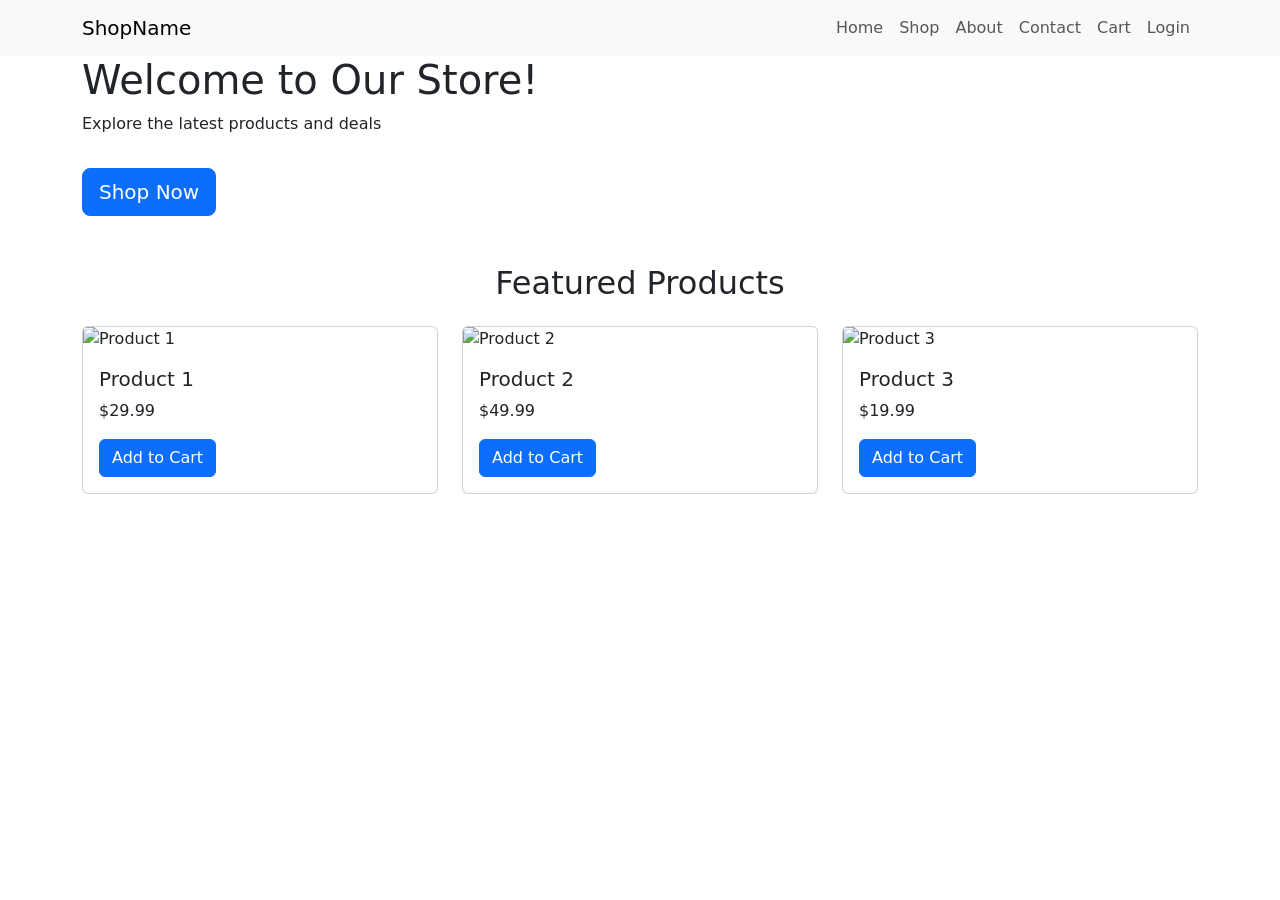
==== index.html @ 3c4db878 "Added the Boostrap JS line" ====
<!DOCTYPE html>
<html lang="en">
<head>
  <meta charset="UTF-8">
  <meta name="viewport" content="width=device-width, initial-scale=1.0">
  <title>Next Top Computers</title>
  <link href="https://cdn.jsdelivr.net/npm/bootstrap@5.3.0/dist/css/bootstrap.min.css" rel="stylesheet">
</head>
<body>

    <!-- Navbar -->
    <nav class="navbar navbar-expand-lg navbar-light bg-light">
      <div class="container">
        <a class="navbar-brand" href="#">ShopName</a>
        <button class="navbar-toggler" type="button" data-bs-toggle="collapse" data-bs-target="#navbarNav" aria-controls="navbarNav" aria-expanded="false" aria-label="Toggle navigation">
          <span class="navbar-toggler-icon"></span>
        </button>
        <div class="collapse navbar-collapse" id="navbarNav">
          <ul class="navbar-nav ms-auto">
            <li class="nav-item"><a class="nav-link" href="#">Home</a></li>
            <li class="nav-item"><a class="nav-link" href="#">Shop</a></li>
            <li class="nav-item"><a class="nav-link" href="#">About</a></li>
            <li class="nav-item"><a class="nav-link" href="#">Contact</a></li>
            <li class="nav-item"><a class="nav-link" href="#"><i class="bi bi-cart"></i> Cart</a></li>
            <li class="nav-item"><a class="nav-link" href="#">Login</a></li>
          </ul>
        </div>
      </div>
    </nav>

    <!-- Hero Section -->
  <section class="hero-section">
    <div class="container">
      <h1>Welcome to Our Store!</h1>
      <p>Explore the latest products and deals</p>
      <a href="#products" class="btn btn-primary btn-lg mt-3">Shop Now</a>
    </div>
  </section>

  <!-- Product Section -->
  <section id="products" class="py-5">
    <div class="container">
      <h2 class="text-center mb-4">Featured Products</h2>
      <div class="row">
        
        <!-- Product Card -->
        <div class="col-md-4 mb-4">
          <div class="card product-card">
            <img src="https://via.placeholder.com/300x200" class="card-img-top" alt="Product 1">
            <div class="card-body">
              <h5 class="card-title">Product 1</h5>
              <p class="card-text">$29.99</p>
              <a href="#" class="btn btn-primary">Add to Cart</a>
            </div>
          </div>
        </div>

        <!-- Repeat Product Cards as Needed -->
        <div class="col-md-4 mb-4">
          <div class="card product-card">
            <img src="https://via.placeholder.com/300x200" class="card-img-top" alt="Product 2">
            <div class="card-body">
              <h5 class="card-title">Product 2</h5>
              <p class="card-text">$49.99</p>
              <a href="#" class="btn btn-primary">Add to Cart</a>
            </div>
          </div>
        </div>

        <div class="col-md-4 mb-4">
          <div class="card product-card">
            <img src="https://via.placeholder.com/300x200" class="card-img-top" alt="Product 3">
            <div class="card-body">
              <h5 class="card-title">Product 3</h5>
              <p class="card-text">$19.99</p>
              <a href="#" class="btn btn-primary">Add to Cart</a>
            </div>
          </div>
        </div>

      </div>
    </div>
  </section>
  
 <!-- Bootstrap JS -->
 <script src="https://cdn.jsdelivr.net/npm/bootstrap@5.3.0/dist/js/bootstrap.bundle.min.js"></script>
</body>
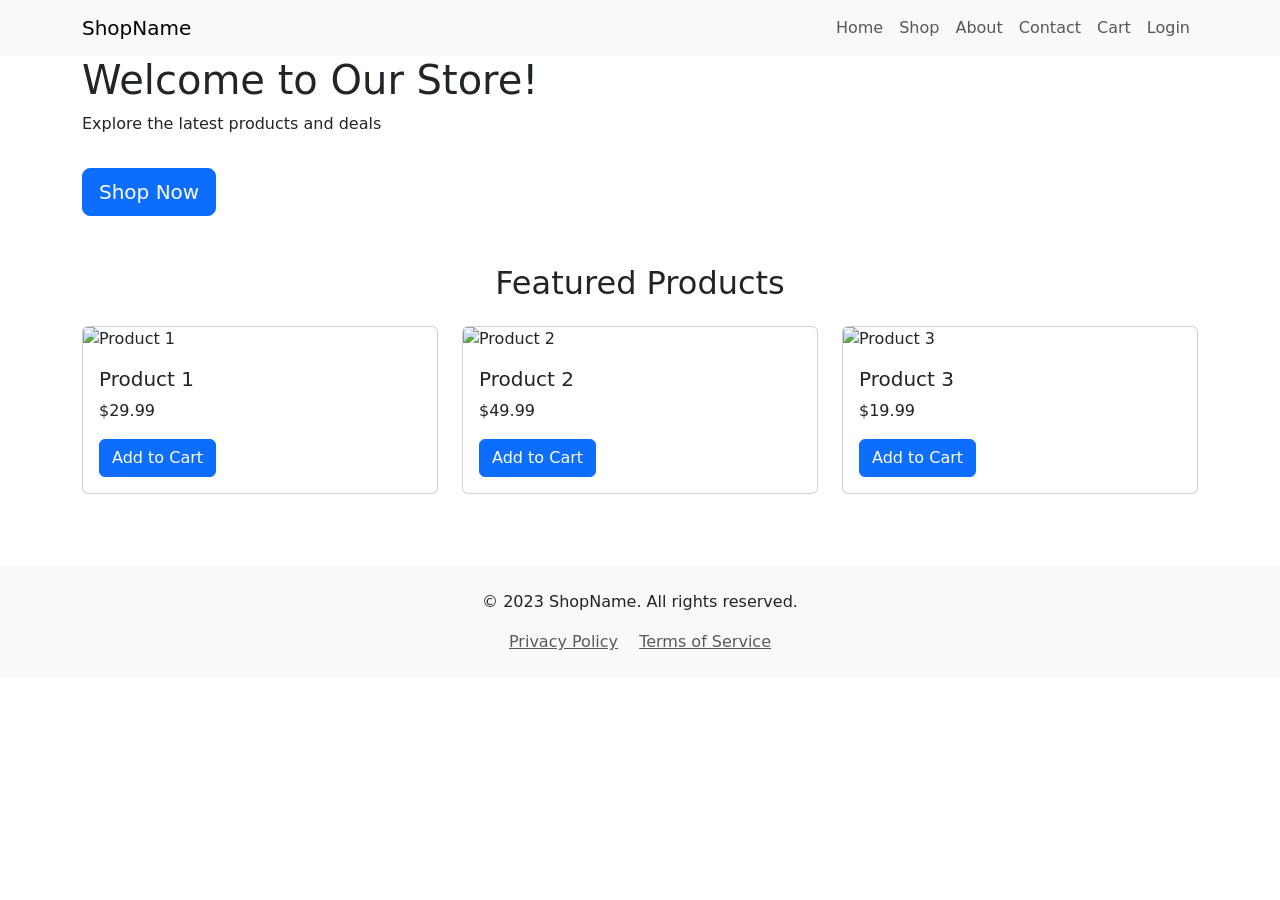
==== commit f4370a62: "Added the footer section" ====
--- a/index.html
+++ b/index.html
@@ -81,7 +81,19 @@
       </div>
     </div>
   </section>
-  
+
+   <!-- Footer -->
+   <footer class="bg-light py-4">
+    <div class="container text-center">
+      <p>&copy; 2023 ShopName. All rights reserved.</p>
+      <div>
+        <a href="#" class="text-muted mx-2">Privacy Policy</a>
+        <a href="#" class="text-muted mx-2">Terms of Service</a>
+      </div>
+    </div>
+  </footer>
+
  <!-- Bootstrap JS -->
  <script src="https://cdn.jsdelivr.net/npm/bootstrap@5.3.0/dist/js/bootstrap.bundle.min.js"></script>
-</body>+</body>
+</html>
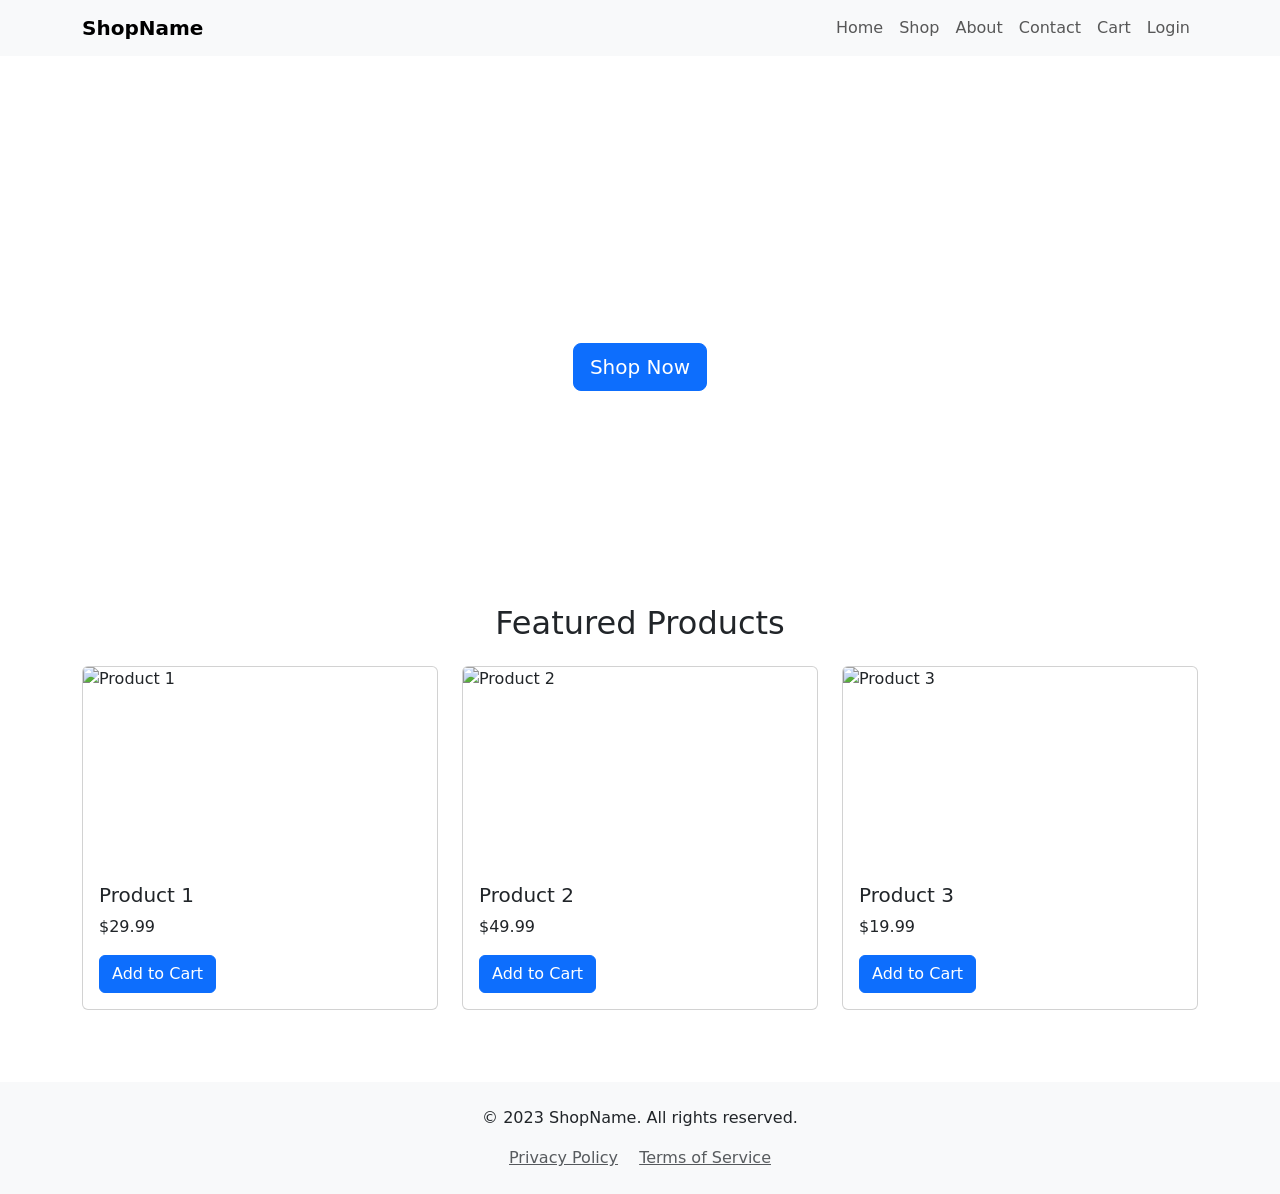
==== commit 7a182a06: "Linked the CSS stylesheet to HTML" ====
--- a/index.html
+++ b/index.html
@@ -5,6 +5,7 @@
   <meta name="viewport" content="width=device-width, initial-scale=1.0">
   <title>Next Top Computers</title>
   <link href="https://cdn.jsdelivr.net/npm/bootstrap@5.3.0/dist/css/bootstrap.min.css" rel="stylesheet">
+  <link rel="stylesheet" href="./static/style.css">
 </head>
 <body>
 
--- a/static/style.css
+++ b/static/style.css
@@ -0,0 +1,21 @@
+/* Additional custom styles */
+.navbar-brand {
+    font-weight: bold;
+  }
+  .hero-section {
+    background: url('https://via.placeholder.com/1500x500') no-repeat center center;
+    background-size: cover;
+    height: 500px;
+    color: #fff;
+    display: flex;
+    align-items: center;
+    justify-content: center;
+    text-align: center;
+  }
+  .hero-section h1 {
+    font-size: 3rem;
+  }
+  .product-card img {
+    height: 200px;
+    object-fit: cover;
+  }
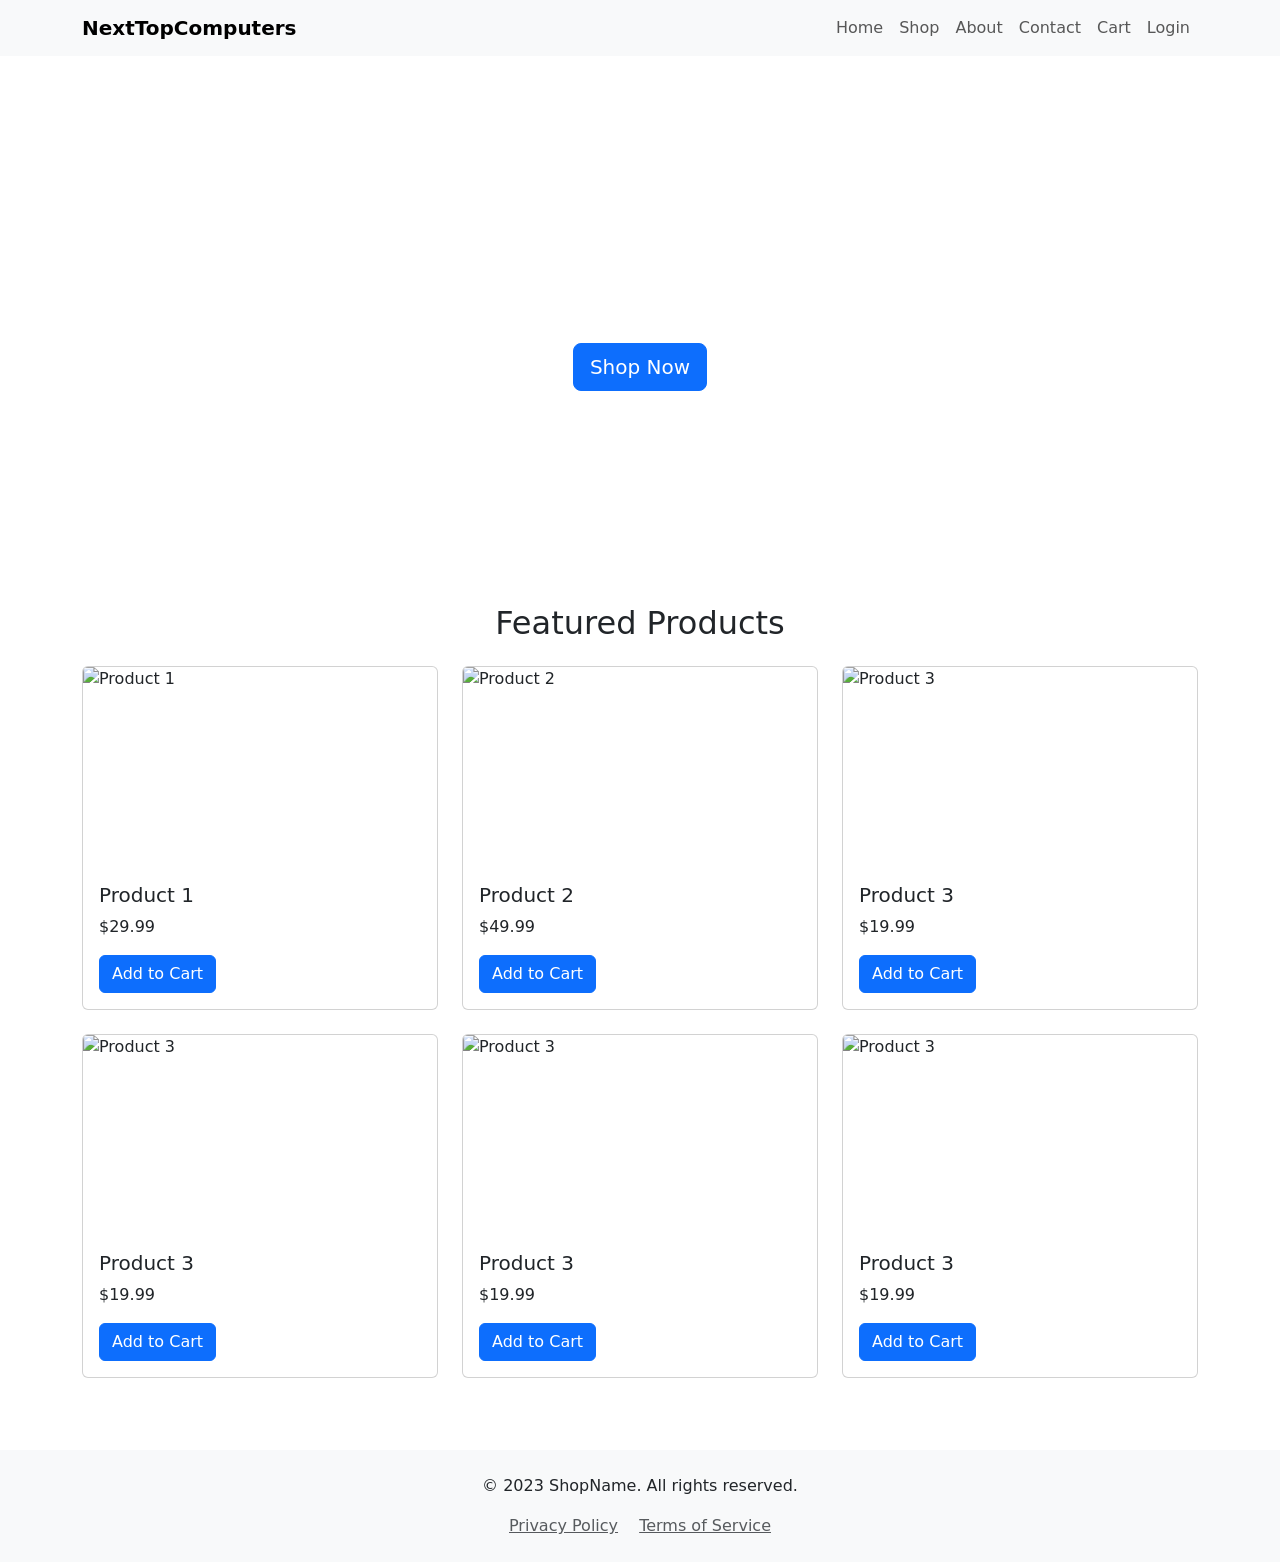
==== commit 09b74567: "Added 3 more cards" ====
--- a/index.html
+++ b/index.html
@@ -12,7 +12,7 @@
     <!-- Navbar -->
     <nav class="navbar navbar-expand-lg navbar-light bg-light">
       <div class="container">
-        <a class="navbar-brand" href="#">ShopName</a>
+        <a class="navbar-brand" href="#">NextTopComputers</a>
         <button class="navbar-toggler" type="button" data-bs-toggle="collapse" data-bs-target="#navbarNav" aria-controls="navbarNav" aria-expanded="false" aria-label="Toggle navigation">
           <span class="navbar-toggler-icon"></span>
         </button>
@@ -56,7 +56,7 @@
           </div>
         </div>
 
-        <!-- Repeat Product Cards as Needed -->
+        
         <div class="col-md-4 mb-4">
           <div class="card product-card">
             <img src="https://via.placeholder.com/300x200" class="card-img-top" alt="Product 2">
@@ -79,6 +79,41 @@
           </div>
         </div>
 
+        <div class="col-md-4 mb-4">
+            <div class="card product-card">
+              <img src="https://via.placeholder.com/300x200" class="card-img-top" alt="Product 3">
+              <div class="card-body">
+                <h5 class="card-title">Product 3</h5>
+                <p class="card-text">$19.99</p>
+                <a href="#" class="btn btn-primary">Add to Cart</a>
+              </div>
+            </div>
+          </div>
+
+          <div class="col-md-4 mb-4">
+            <div class="card product-card">
+              <img src="https://via.placeholder.com/300x200" class="card-img-top" alt="Product 3">
+              <div class="card-body">
+                <h5 class="card-title">Product 3</h5>
+                <p class="card-text">$19.99</p>
+                <a href="#" class="btn btn-primary">Add to Cart</a>
+              </div>
+            </div>
+          </div>
+
+          <div class="col-md-4 mb-4">
+            <div class="card product-card">
+              <img src="https://via.placeholder.com/300x200" class="card-img-top" alt="Product 3">
+              <div class="card-body">
+                <h5 class="card-title">Product 3</h5>
+                <p class="card-text">$19.99</p>
+                <a href="#" class="btn btn-primary">Add to Cart</a>
+              </div>
+            </div>
+          </div>
+
+        
+
       </div>
     </div>
   </section>
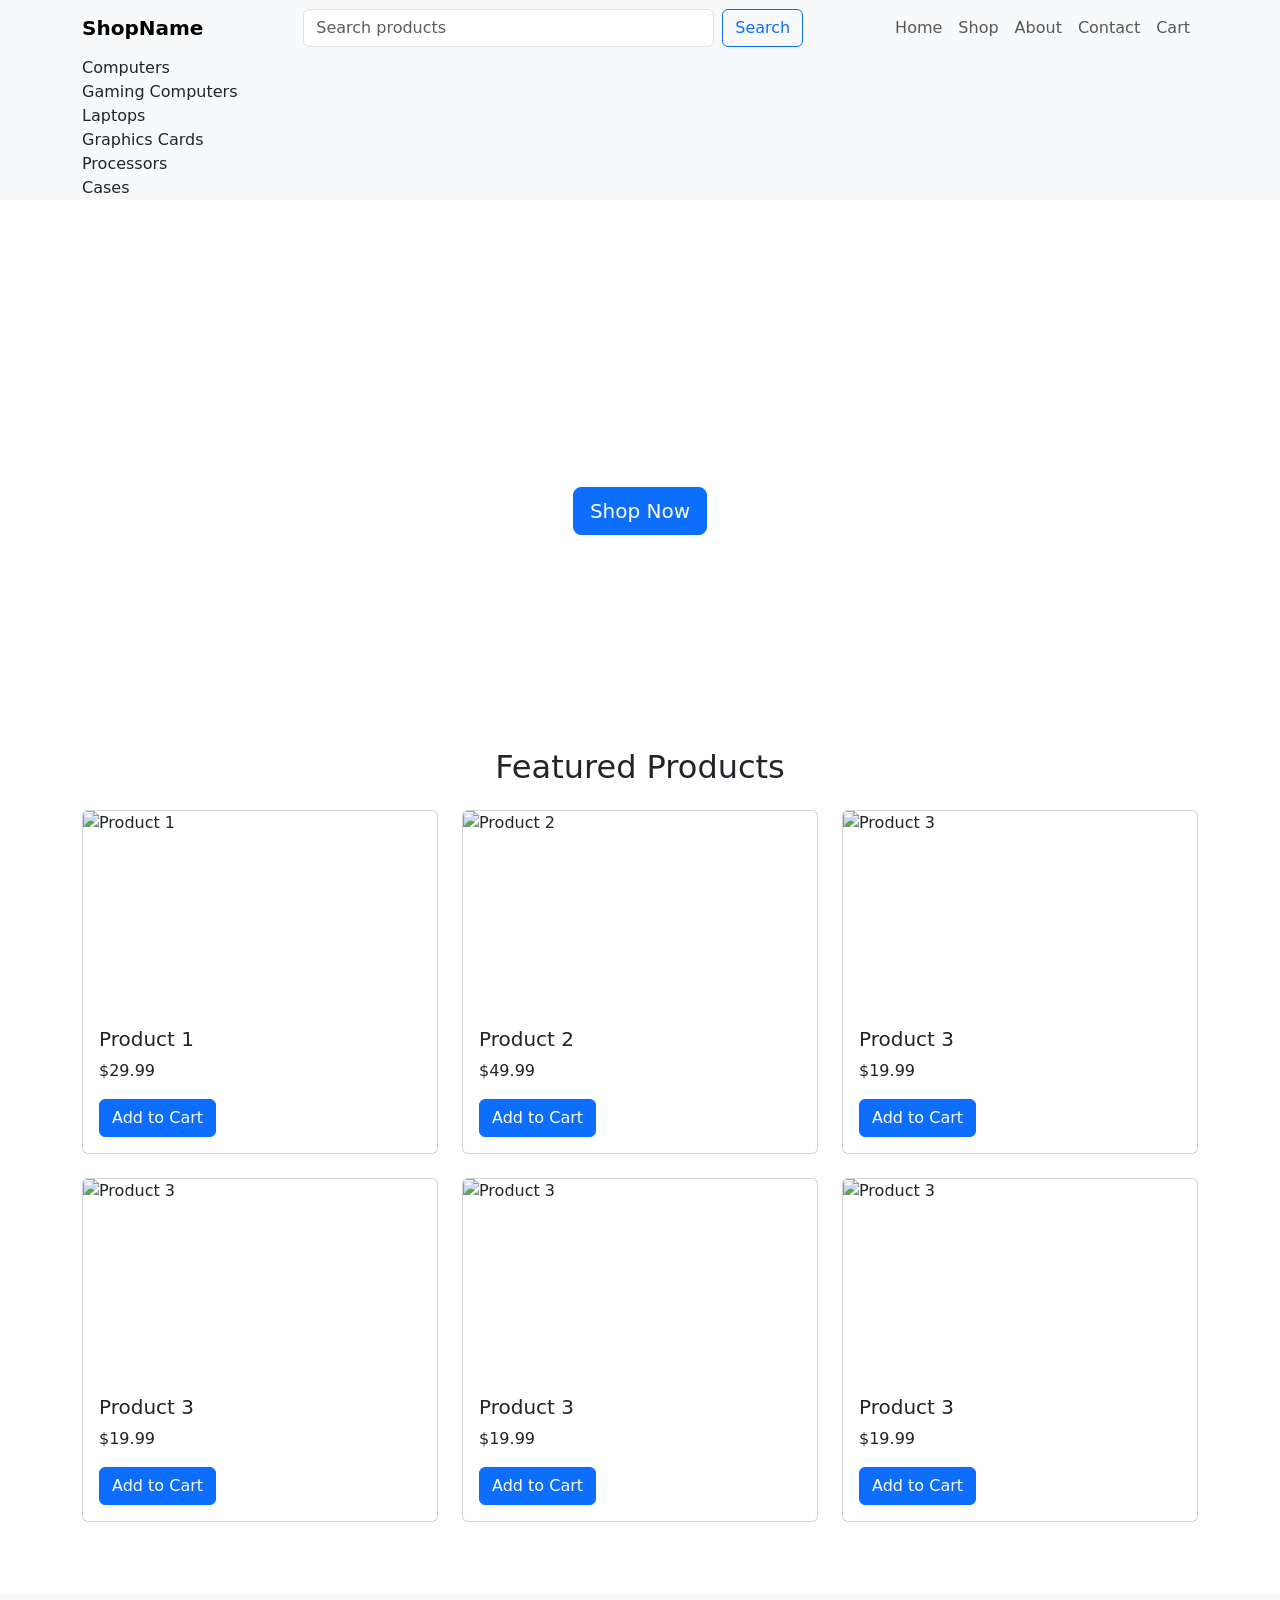
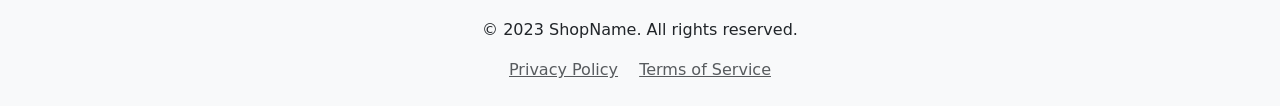
==== commit c91e9195: "Added a search bar and product categories" ====
--- a/index.html
+++ b/index.html
@@ -9,25 +9,42 @@
 </head>
 <body>
 
-    <!-- Navbar -->
-    <nav class="navbar navbar-expand-lg navbar-light bg-light">
-      <div class="container">
-        <a class="navbar-brand" href="#">NextTopComputers</a>
-        <button class="navbar-toggler" type="button" data-bs-toggle="collapse" data-bs-target="#navbarNav" aria-controls="navbarNav" aria-expanded="false" aria-label="Toggle navigation">
-          <span class="navbar-toggler-icon"></span>
-        </button>
-        <div class="collapse navbar-collapse" id="navbarNav">
-          <ul class="navbar-nav ms-auto">
-            <li class="nav-item"><a class="nav-link" href="#">Home</a></li>
-            <li class="nav-item"><a class="nav-link" href="#">Shop</a></li>
-            <li class="nav-item"><a class="nav-link" href="#">About</a></li>
-            <li class="nav-item"><a class="nav-link" href="#">Contact</a></li>
-            <li class="nav-item"><a class="nav-link" href="#"><i class="bi bi-cart"></i> Cart</a></li>
-            <li class="nav-item"><a class="nav-link" href="#">Login</a></li>
-          </ul>
-        </div>
+     <!-- Navbar -->
+  <nav class="navbar navbar-expand-lg navbar-light bg-light">
+    <div class="container d-flex align-items-center justify-content-between">
+      
+      <!-- Brand Name -->
+      <a class="navbar-brand" href="#">ShopName</a>
+
+      <!-- Centered Search Bar -->
+      <form class="d-flex mx-3" style="flex-grow: 1; max-width: 500px;">
+        <input class="form-control me-2" type="search" placeholder="Search products" aria-label="Search">
+        <button class="btn btn-outline-primary" type="submit">Search</button>
+      </form>
+
+      <!-- Right-Side Links -->
+      <div class="navbar-nav">
+        <a class="nav-link" href="#">Home</a>
+        <a class="nav-link" href="#">Shop</a>
+        <a class="nav-link" href="#">About</a>
+        <a class="nav-link" href="#">Contact</a>
+        <a class="nav-link" href="#"><i class="bi bi-cart"></i> Cart</a>
       </div>
-    </nav>
+      
+    </div>
+  </nav>
+
+  <!-- Categories Section Under ShopName, Left-Aligned -->
+  <div class="bg-light">
+    <div class="container category-links">
+      <a class="nav-link" href="#">Computers</a>
+      <a class="nav-link" href="#">Gaming Computers</a>
+      <a class="nav-link" href="#">Laptops</a>
+      <a class="nav-link" href="#">Graphics Cards</a>
+      <a class="nav-link" href="#">Processors</a>
+      <a class="nav-link" href="#">Cases</a>
+    </div>
+  </div>
 
     <!-- Hero Section -->
   <section class="hero-section">
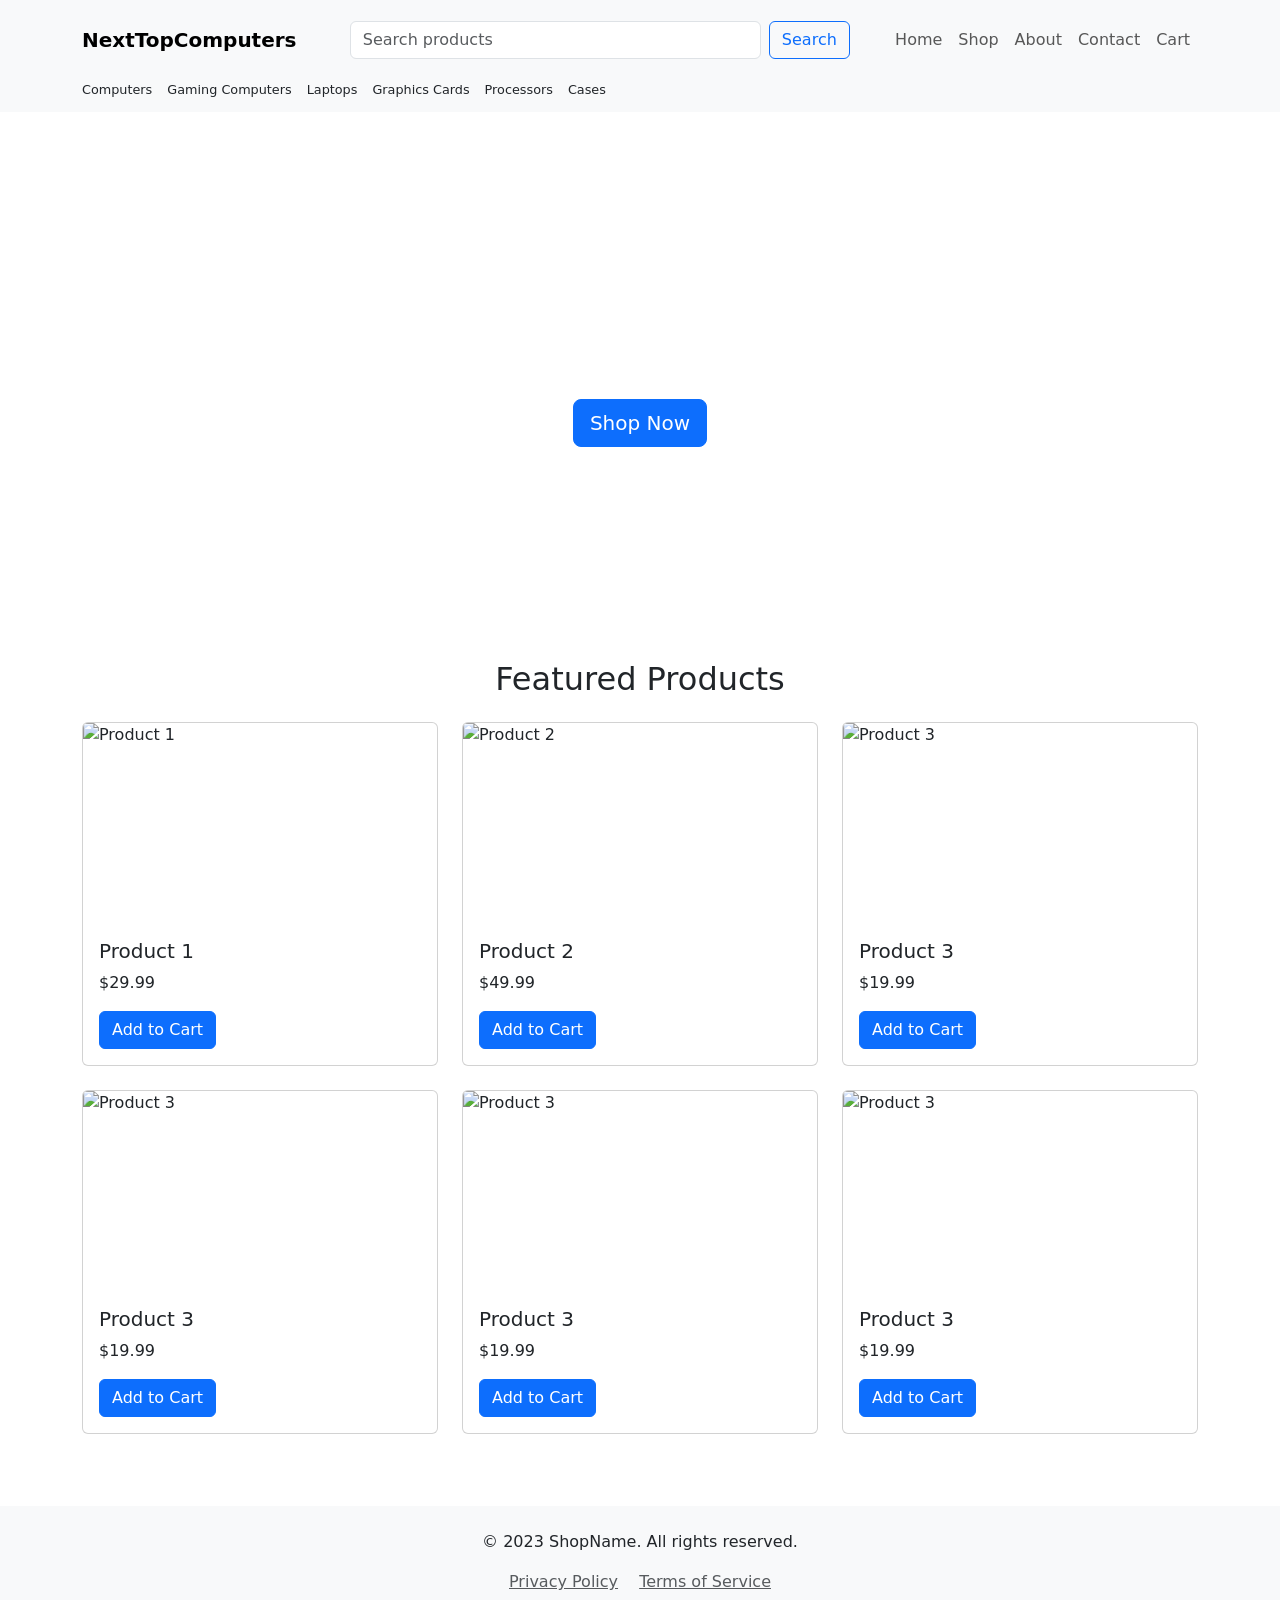
==== commit 45351ab4: "Added some styling to the navbar" ====
--- a/index.html
+++ b/index.html
@@ -14,7 +14,7 @@
     <div class="container d-flex align-items-center justify-content-between">
       
       <!-- Brand Name -->
-      <a class="navbar-brand" href="#">ShopName</a>
+      <a class="navbar-brand" href="#">NextTopComputers</a>
 
       <!-- Centered Search Bar -->
       <form class="d-flex mx-3" style="flex-grow: 1; max-width: 500px;">
@@ -35,7 +35,7 @@
   </nav>
 
   <!-- Categories Section Under ShopName, Left-Aligned -->
-  <div class="bg-light">
+  <div class="bg-light category-container">
     <div class="container category-links">
       <a class="nav-link" href="#">Computers</a>
       <a class="nav-link" href="#">Gaming Computers</a>
--- a/static/style.css
+++ b/static/style.css
@@ -1,7 +1,22 @@
 /* Additional custom styles */
+/* Additional custom styles */
+.navbar{
+    height:5rem;
+}
 .navbar-brand {
     font-weight: bold;
   }
+  .category-links {
+    display: flex;
+    gap: 15px;
+    font-size: 80%;
+  }
+
+  .category-container{
+    height:2rem;
+  }
+
+
   .hero-section {
     background: url('https://via.placeholder.com/1500x500') no-repeat center center;
     background-size: cover;
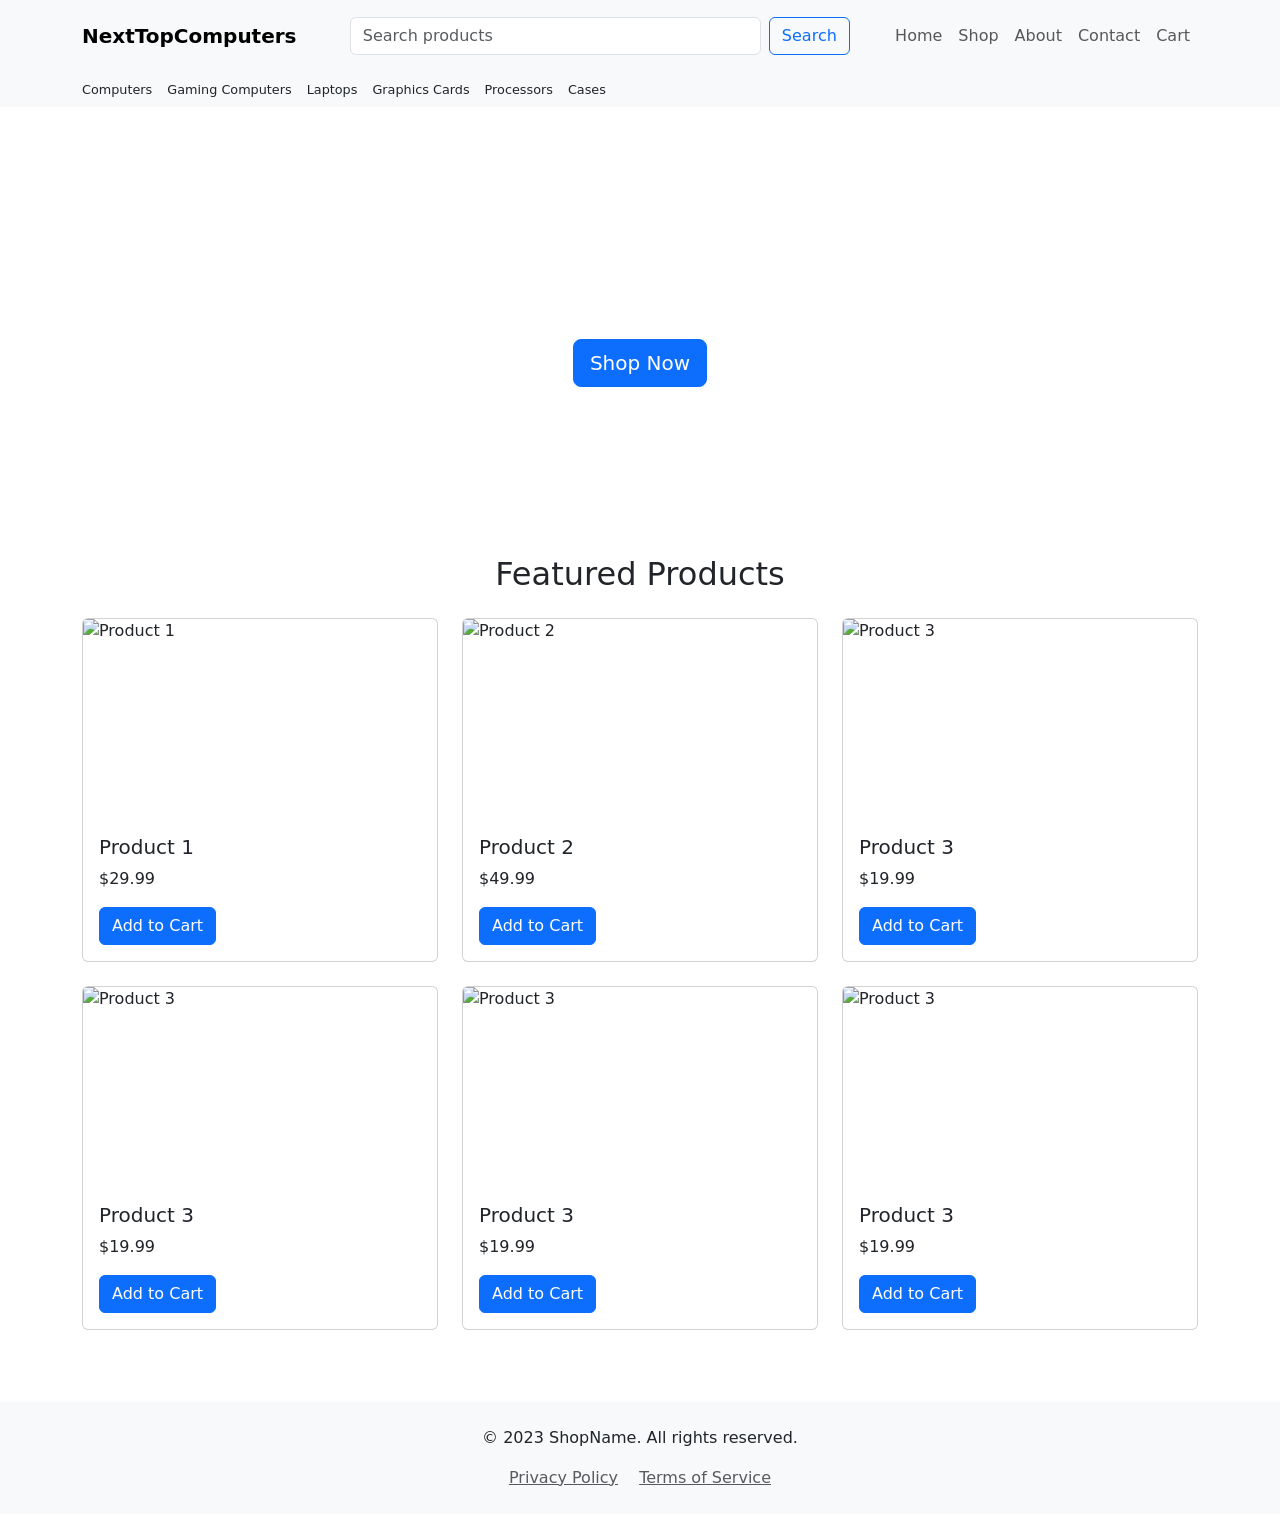
==== commit 27301be6: "Added toggle button for mobile on top of responsiveness" ====
--- a/index.html
+++ b/index.html
@@ -15,6 +15,11 @@
       
       <!-- Brand Name -->
       <a class="navbar-brand" href="#">NextTopComputers</a>
+
+      <!-- Toggle Button for Mobile -->
+      <button class="navbar-toggler" type="button" data-bs-toggle="collapse" data-bs-target="#navbarNav" aria-controls="navbarNav" aria-expanded="false" aria-label="Toggle navigation">
+        <span class="navbar-toggler-icon"></span>
+      </button>
 
       <!-- Centered Search Bar -->
       <form class="d-flex mx-3" style="flex-grow: 1; max-width: 500px;">
--- a/static/style.css
+++ b/static/style.css
@@ -1,36 +1,64 @@
 /* Additional custom styles */
-/* Additional custom styles */
-.navbar{
-    height:5rem;
+.navbar {
+    height: auto;
+    padding: 1rem 0;
 }
 .navbar-brand {
     font-weight: bold;
-  }
-  .category-links {
+}
+.category-links {
     display: flex;
+    flex-wrap: wrap;
     gap: 15px;
     font-size: 80%;
-  }
+}
 
-  .category-container{
-    height:2rem;
-  }
+.category-container {
+    height: auto;
+    padding: 0.5rem 0;
+}
 
-
-  .hero-section {
+.hero-section {
     background: url('https://via.placeholder.com/1500x500') no-repeat center center;
     background-size: cover;
-    height: 500px;
+    height: 400px;
     color: #fff;
     display: flex;
     align-items: center;
     justify-content: center;
     text-align: center;
-  }
-  .hero-section h1 {
-    font-size: 3rem;
-  }
-  .product-card img {
+}
+
+.hero-section h1 {
+    font-size: 2.5rem;
+}
+
+.product-card img {
     height: 200px;
     object-fit: cover;
-  }+}
+
+/* Responsive styles */
+@media (max-width: 992px) {
+    .hero-section h1 {
+        font-size: 2rem;
+    }
+
+    .category-links {
+        justify-content: center;
+    }
+
+    .product-card img {
+        height: 180px;
+    }
+}
+
+@media (max-width: 768px) {
+    .hero-section {
+        height: 300px;
+    }
+
+    .navbar .form-control {
+        flex-grow: 1;
+    }
+}
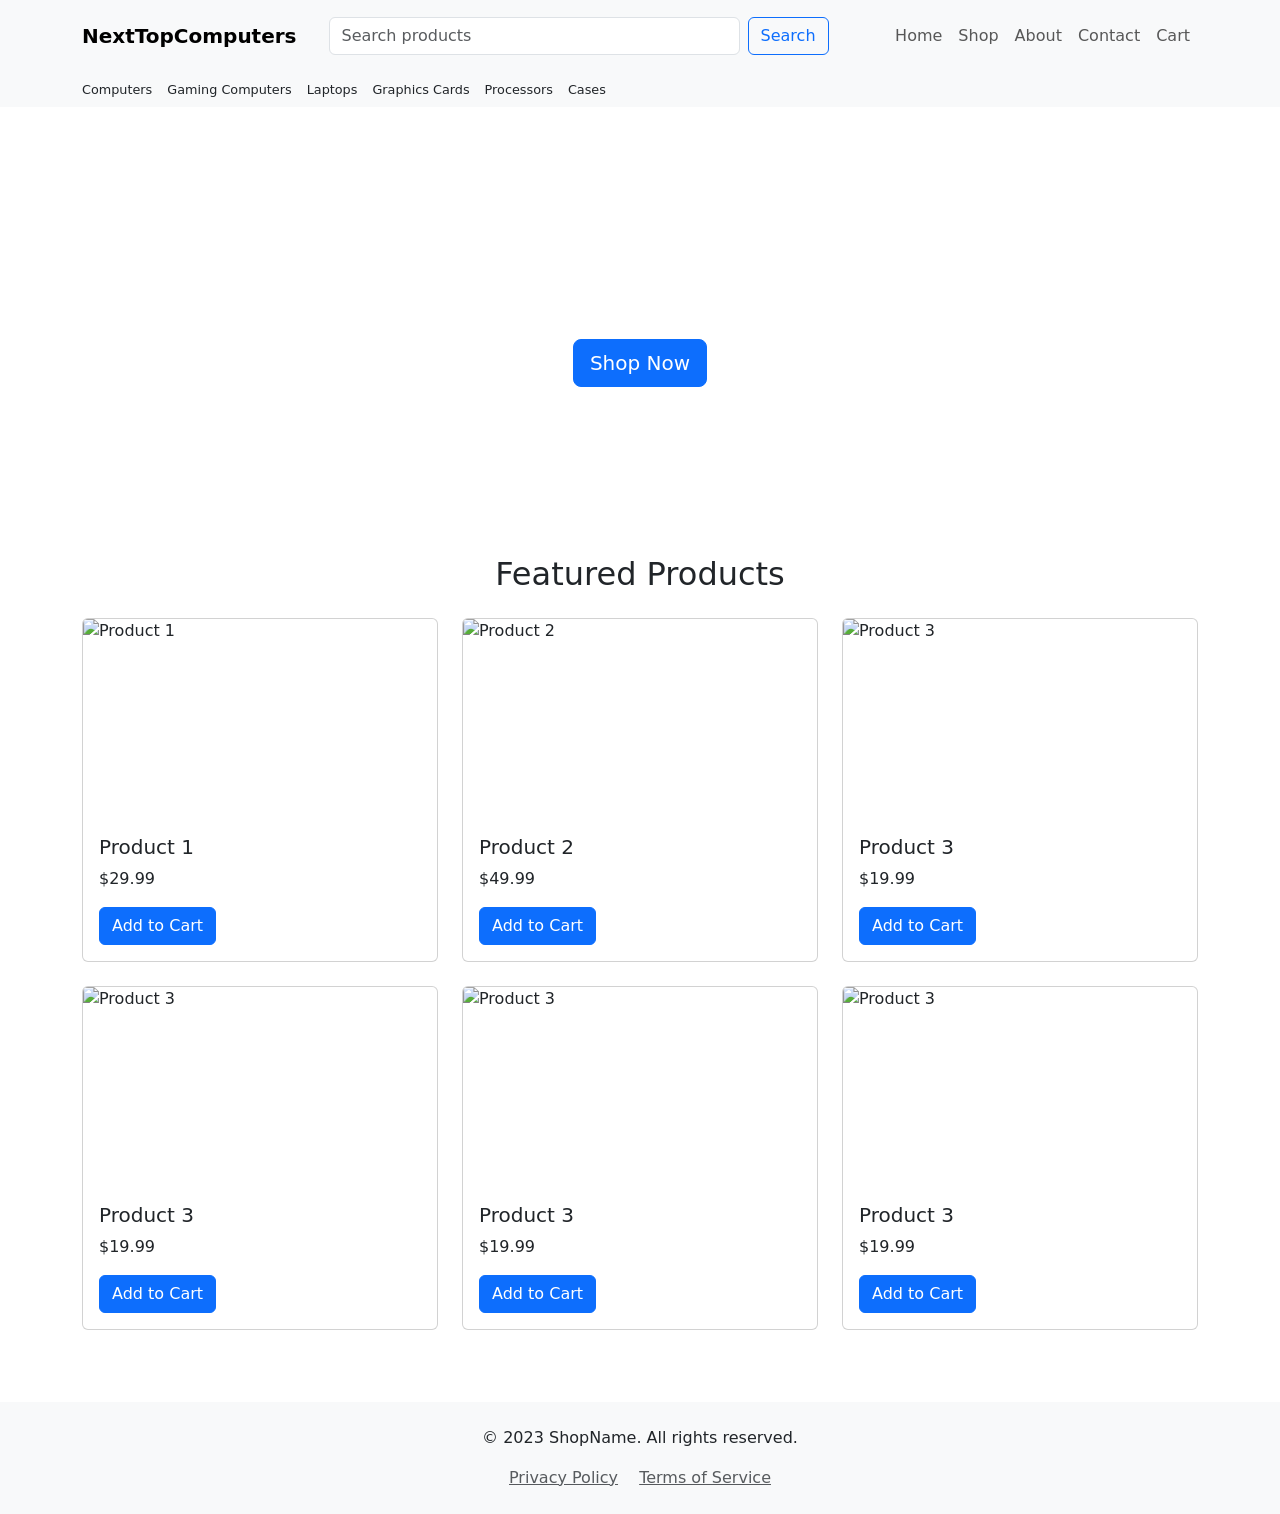
==== commit 4cc98425: "Fixed a bug where the navbar button wouldn't work" ====
--- a/index.html
+++ b/index.html
@@ -20,6 +20,9 @@
       <button class="navbar-toggler" type="button" data-bs-toggle="collapse" data-bs-target="#navbarNav" aria-controls="navbarNav" aria-expanded="false" aria-label="Toggle navigation">
         <span class="navbar-toggler-icon"></span>
       </button>
+
+      <!-- Navbar Links and Search Bar -->
+      <div class="collapse navbar-collapse d-lg-flex align-items-center justify-content-between" id="navbarNav">
 
       <!-- Centered Search Bar -->
       <form class="d-flex mx-3" style="flex-grow: 1; max-width: 500px;">
